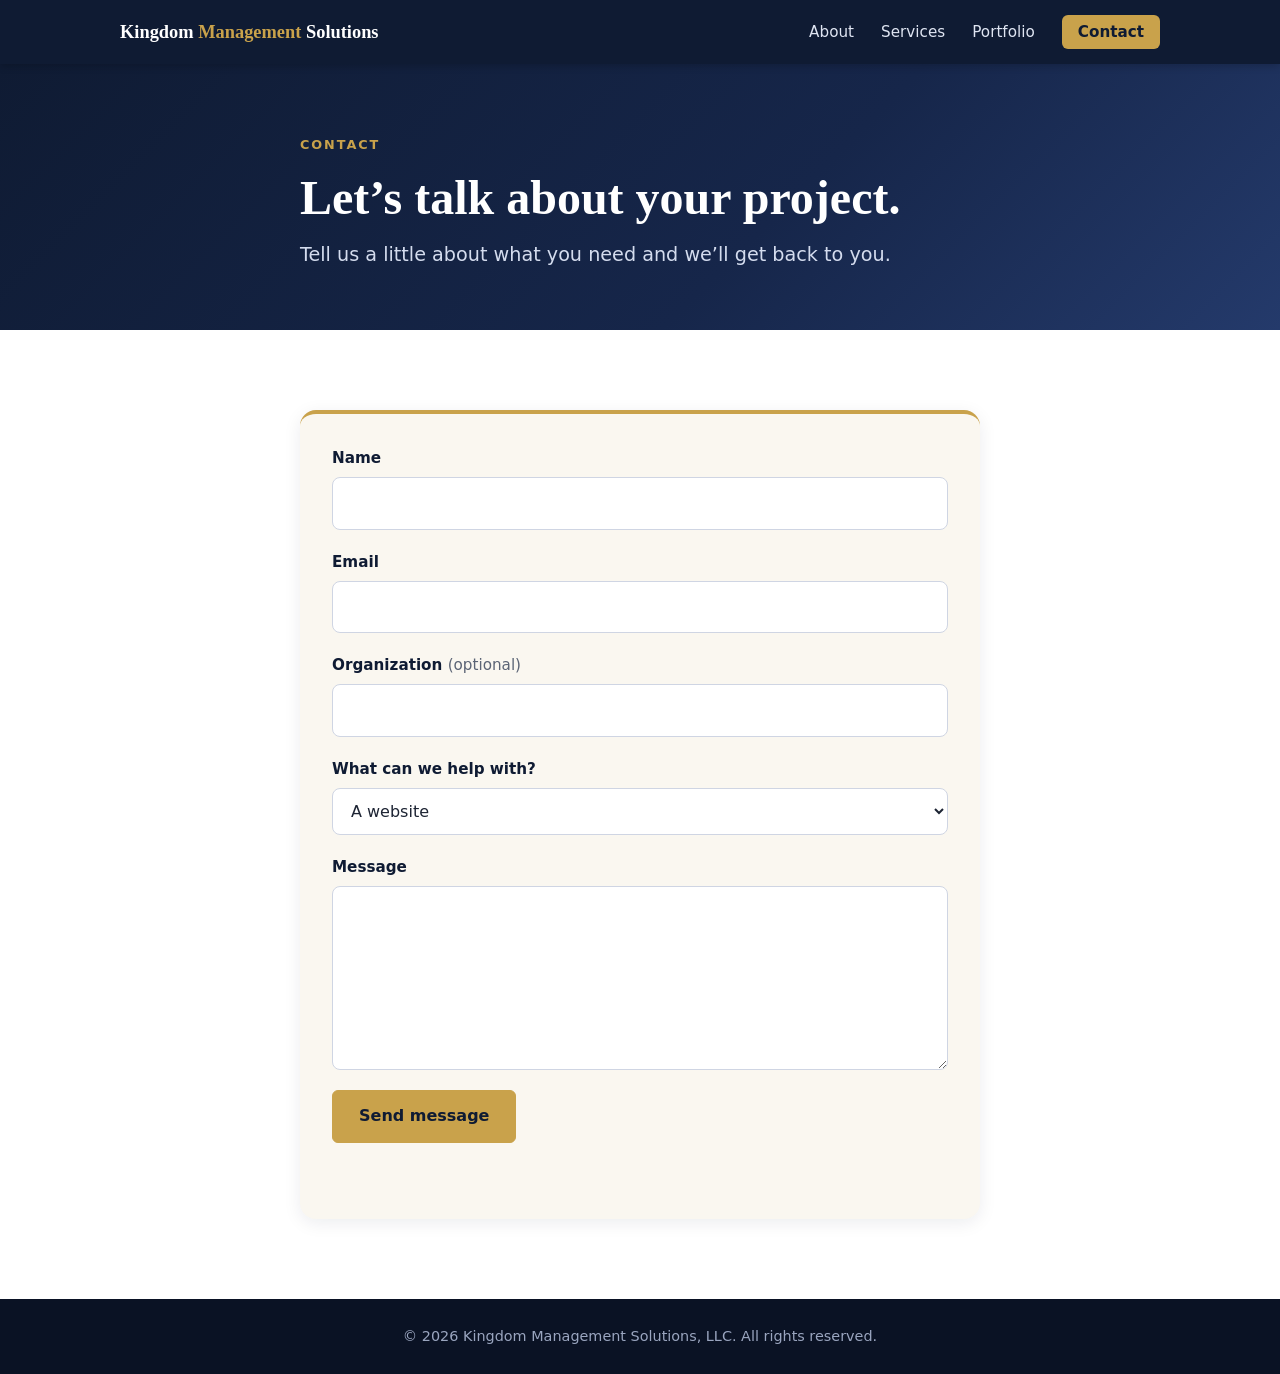
==== contact.html @ 1cbe2ae6 "Initial Kingdom Management Solutions site Co-Authored-By: Claude Sonnet 5.5 <noreply@anthropic.com>" ====
<!doctype html>
<html lang="en">
<head>
<meta charset="utf-8">
<meta name="viewport" content="width=device-width, initial-scale=1">
<title>Contact | Kingdom Management Solutions, LLC</title>
<meta name="description" content="Contact Kingdom Management Solutions, LLC about websites, software or consulting.">
<link rel="stylesheet" href="styles.css">
</head>
<body>
<header class="nav">
  <div class="wrap nav-inner">
    <a class="brand" href="index.html">Kingdom <span>Management</span> Solutions</a>
    <button class="menu-btn" aria-label="Toggle menu" aria-expanded="false">Menu</button>
    <nav id="menu">
      <a href="index.html#about">About</a>
      <a href="index.html#services">Services</a>
      <a href="index.html#portfolio">Portfolio</a>
      <a href="contact.html" class="cta">Contact</a>
    </nav>
  </div>
</header>

<main>
  <section class="page-head">
    <div class="wrap narrow">
      <p class="eyebrow">Contact</p>
      <h1>Let&rsquo;s talk about your project.</h1>
      <p class="lead">Tell us a little about what you need and we&rsquo;ll get back to you.</p>
    </div>
  </section>

  <section class="section">
    <div class="wrap narrow">
      <form id="contact-form" class="form" novalidate>
        <div class="field">
          <label for="name">Name</label>
          <input id="name" name="name" type="text" autocomplete="name" required>
        </div>
        <div class="field">
          <label for="email">Email</label>
          <input id="email" name="email" type="email" autocomplete="email" required>
        </div>
        <div class="field">
          <label for="org">Organization <span class="opt">(optional)</span></label>
          <input id="org" name="organization" type="text" autocomplete="organization">
        </div>
        <div class="field">
          <label for="topic">What can we help with?</label>
          <select id="topic" name="topic" required>
            <option value="Website design or development">A website</option>
            <option value="Software or app development">Software or an app</option>
            <option value="Consulting">Consulting</option>
            <option value="Something else">Something else</option>
          </select>
        </div>
        <div class="field">
          <label for="message">Message</label>
          <textarea id="message" name="message" rows="6" required></textarea>
        </div>
        <!-- spam trap: real visitors never see or fill this -->
        <div class="hp" aria-hidden="true"><label>Leave blank <input type="text" name="_gotcha" tabindex="-1" autocomplete="off"></label></div>
        <button class="btn primary" type="submit" id="send">Send message</button>
        <p class="form-status" id="status" role="status" aria-live="polite"></p>
      </form>
    </div>
  </section>
</main>

<footer>
  <div class="wrap">&copy; <span id="yr">2026</span> Kingdom Management Solutions, LLC. All rights reserved.</div>
</footer>
<script src="script.js"></script>
<script src="contact.js"></script>
</body>
</html>
---- styles.css ----
:root{--navy:#0f1b33;--navy2:#16264a;--gold:#c9a24b;--cream:#faf7f0;--ink:#1d2433;--muted:#5b6475}
*{box-sizing:border-box}
html{scroll-behavior:smooth;scroll-padding-top:70px}
body{margin:0;font-family:Inter,system-ui,-apple-system,Segoe UI,sans-serif;color:var(--ink);background:#fff;line-height:1.65}
h1,h2,h3,.brand{font-family:Georgia,"Times New Roman",serif;line-height:1.2}
.wrap{max-width:1080px;margin:0 auto;padding:0 20px}
.narrow{max-width:720px}.center{text-align:center}
.nav{position:sticky;top:0;z-index:10;background:var(--navy);box-shadow:0 2px 8px rgba(0,0,0,.2)}
.nav-inner{display:flex;align-items:center;justify-content:space-between;height:64px}
.brand{color:#fff;text-decoration:none;font-size:1.15rem;font-weight:700}
.brand span{color:var(--gold)}
nav a{color:#dfe5f2;text-decoration:none;margin-left:22px;font-size:.95rem}
nav a:hover{color:var(--gold)}
nav a.cta{background:var(--gold);color:var(--navy);padding:8px 16px;border-radius:6px;font-weight:600}
.menu-btn{display:none;background:none;border:1px solid var(--gold);color:var(--gold);padding:6px 12px;border-radius:6px;font-size:.9rem}
.hero{position:relative;overflow:hidden;background:var(--navy);color:#fff;padding:110px 0 120px}
.eyebrow{color:var(--gold);letter-spacing:.15em;text-transform:uppercase;font-size:.8rem;font-weight:600;margin:0 0 14px}
.hero h1{font-size:clamp(2.2rem,5vw,3.8rem);margin:0 0 18px;max-width:760px}
.lead{font-size:1.2rem;color:#d4dcee;max-width:640px;margin:0 0 32px}
.actions{display:flex;gap:14px;flex-wrap:wrap}
.btn{display:inline-block;padding:12px 26px;border-radius:6px;border:1.5px solid var(--gold);color:#fff;text-decoration:none;font-weight:600}
.btn.primary{background:var(--gold);color:var(--navy)}
.btn:hover{filter:brightness(1.1)}
.section{padding:80px 0}
.section.alt{background:var(--cream)}
.section.dark{background:var(--navy);color:#e8edf8}
.section h2{font-size:2.1rem;margin:0 0 10px;color:var(--navy)}
.section.dark h2{color:#fff}
.sub{color:var(--muted);margin:0 0 36px}
.grid{display:grid;gap:24px}
.three{grid-template-columns:repeat(3,1fr)}
.two{grid-template-columns:repeat(2,1fr)}
.card,.panel{background:var(--cream);border-radius:10px;padding:28px;box-shadow:0 4px 18px rgba(15,27,51,.08);border-top:4px solid var(--gold)}
.card h3,.panel h3{margin:8px 0 10px;color:var(--navy)}
.card a{color:var(--navy2);font-weight:600;text-decoration:none}
.card a:hover{color:var(--gold)}
.icon{font-size:2rem;color:var(--gold)}
.panel ul{padding-left:20px;margin:0}
.panel li{margin-bottom:6px}
footer{background:#0a1224;color:#9aa5bf;text-align:center;padding:26px 0;font-size:.9rem}
@media(max-width:800px){
 .three,.two{grid-template-columns:1fr}
 .menu-btn{display:block}
 nav{display:none;position:absolute;top:64px;left:0;right:0;background:var(--navy);padding:12px 20px 20px;flex-direction:column}
 nav.open{display:flex}
 nav a{margin:10px 0}
 .hero{padding:80px 0}
}
.tag{margin:0;color:var(--gold);text-transform:uppercase;letter-spacing:.12em;font-size:.75rem;font-weight:700}
.card .tag+h3{margin-top:4px}
.section.alt .card,.section.alt .panel{background:#fff}
.hero-media{position:absolute;inset:0;z-index:0}
.hero-content{position:relative;z-index:1}
.hero-video,.hero-still{position:absolute;left:0;top:50%;width:100%;height:auto;min-height:100%;object-fit:cover;transform:translateY(-50%);opacity:0;transition:opacity 1s ease}
.hero-video.on,.hero-still.on{opacity:1}
.hero-still.on{animation:drift 8s ease-out forwards}
@keyframes drift{from{transform:translateY(-50%) scale(1.02)}to{transform:translateY(-50%) scale(1.1)}}
.hero-shade{position:absolute;inset:0;background:linear-gradient(100deg,rgba(15,27,51,.93) 0%,rgba(15,27,51,.8) 50%,rgba(15,27,51,.6) 100%)}
@media(prefers-reduced-motion:reduce){.hero-still{animation:none!important}}


.card{overflow:hidden}
.card .shot{display:block;margin:-28px -28px 20px;line-height:0;background:var(--navy)}
.card .shot img{width:100%;aspect-ratio:16/9;object-fit:cover;object-position:top;display:block;transition:transform .4s}
.card:hover .shot img{transform:scale(1.03)}
@media(prefers-reduced-motion:reduce){.card:hover .shot img{transform:none}}
/* The store-kit clips are 16:9 files with the 4:3 game centered between dark bars (game spans x 335-1585 of 1920).
   Zoom crops the bars so the game fills the banner width. Set --video-zoom to 1 for full-frame videos. */
.hero-video{--video-zoom:1.54;transform:translateY(-50%) scale(var(--video-zoom))}

.now{position:absolute;right:20px;bottom:20px;z-index:2;display:grid;gap:2px;max-width:min(280px,calc(100% - 40px));padding:12px 16px;border-radius:8px;background:rgba(15,27,51,.82);border:1px solid rgba(201,162,75,.6);color:#fff;text-decoration:none;backdrop-filter:blur(6px);opacity:0;transform:translateY(6px);transition:opacity .3s,transform .3s}
.now.show{opacity:1;transform:none}
.now:hover{border-color:var(--gold)}
.now-label{color:var(--gold);text-transform:uppercase;letter-spacing:.12em;font-size:.68rem;font-weight:700}
.now-title{font-family:Georgia,"Times New Roman",serif;font-size:1.1rem;line-height:1.25}
.now-type{color:#c9d2e6;font-size:.85rem}
@media(prefers-reduced-motion:reduce){.now{transition:none}}

.hero-panel{max-width:680px;padding:36px 40px;border-radius:20px;background:rgba(15,27,51,.9);border:1px solid rgba(201,162,75,.35);box-shadow:0 12px 40px rgba(0,0,0,.35);backdrop-filter:blur(8px)}
.hero-panel .lead{margin-bottom:28px}
.hero-panel h1{max-width:none}
@media(max-width:800px){.hero-panel{padding:26px 22px;border-radius:16px}}


.page-head{background:linear-gradient(135deg,var(--navy),var(--navy2) 60%,#243a6b);color:#fff;padding:70px 0 60px}
.page-head h1{font-size:clamp(2rem,4.5vw,3rem);margin:0 0 12px}
.page-head .lead{margin:0}
.form{display:grid;gap:20px;background:var(--cream);padding:32px;border-radius:16px;border-top:4px solid var(--gold);box-shadow:0 4px 18px rgba(15,27,51,.08)}
.field{display:grid;gap:6px}
.field label{font-weight:600;color:var(--navy);font-size:.95rem}
.opt{font-weight:400;color:var(--muted)}
.field input,.field select,.field textarea{font:inherit;padding:12px 14px;border:1.5px solid #cfd5e3;border-radius:8px;background:#fff;color:var(--ink);width:100%}
.field input:focus,.field select:focus,.field textarea:focus{outline:2px solid var(--gold);outline-offset:1px;border-color:var(--gold)}
.hp{position:absolute;left:-9999px;width:1px;height:1px;overflow:hidden}
.form .btn{justify-self:start;cursor:pointer;font:inherit;font-weight:600}
.form .btn:disabled{opacity:.6;cursor:wait}
.form-status{margin:0;min-height:1.5em}
.form-status.ok{color:#1f7a3d}
.form-status.error{color:#b3261e}
@media(max-width:800px){.form{padding:22px}}
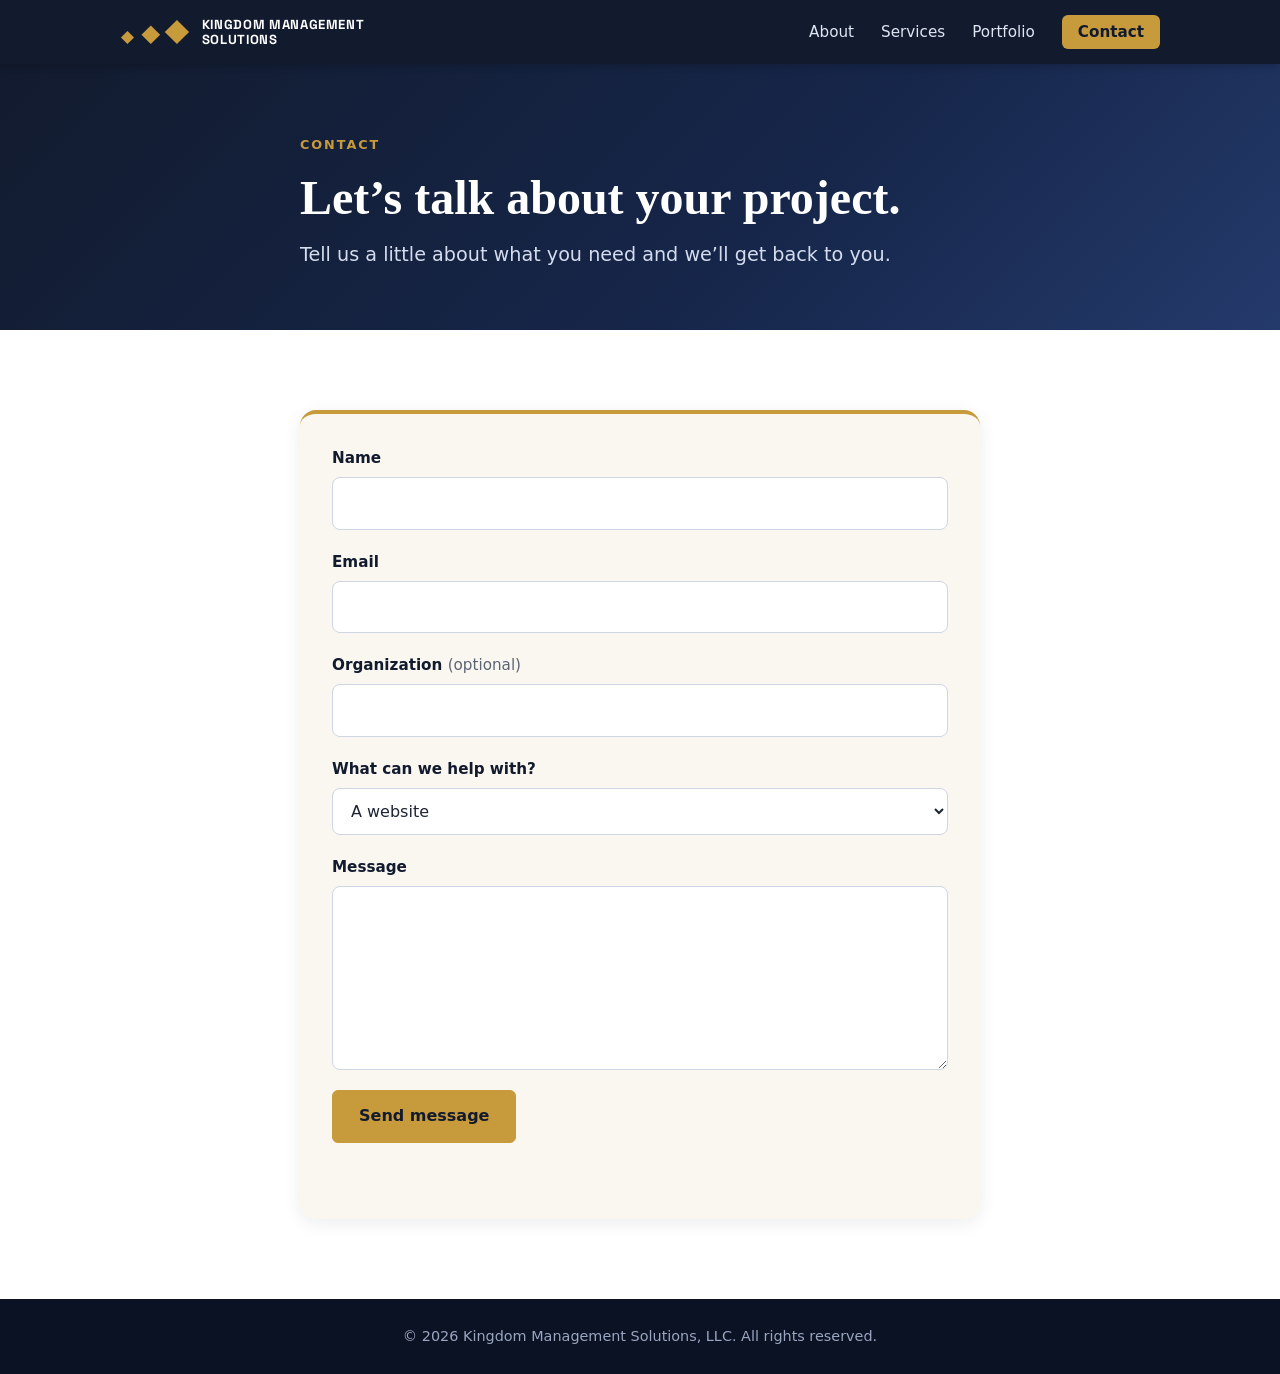
==== commit 47ef910d: "Add logo, favicon and brand colors Co-Authored-By: Claude Sonnet 5.5 <noreply@anthropic.com>" ====
--- a/contact.html
+++ b/contact.html
@@ -5,12 +5,15 @@
 <meta name="viewport" content="width=device-width, initial-scale=1">
 <title>Contact | Kingdom Management Solutions, LLC</title>
 <meta name="description" content="Contact Kingdom Management Solutions, LLC about websites, software or consulting.">
+<link rel="preconnect" href="https://fonts.googleapis.com">
+<link rel="stylesheet" href="https://fonts.googleapis.com/css2?family=Space+Grotesk:wght@500;600;700&display=swap">
+<link rel="icon" href="assets/favicon.svg" type="image/svg+xml">
 <link rel="stylesheet" href="styles.css">
 </head>
 <body>
 <header class="nav">
   <div class="wrap nav-inner">
-    <a class="brand" href="index.html">Kingdom <span>Management</span> Solutions</a>
+    <a class="brand" href="index.html"><img class="brand-mark" src="assets/logo-mark.svg" alt=""><span class="brand-text">Kingdom Management<br>Solutions</span><span class="sr-only"> (home)</span></a>
     <button class="menu-btn" aria-label="Toggle menu" aria-expanded="false">Menu</button>
     <nav id="menu">
       <a href="index.html#about">About</a>
--- a/styles.css
+++ b/styles.css
@@ -1,14 +1,12 @@
-:root{--navy:#0f1b33;--navy2:#16264a;--gold:#c9a24b;--cream:#faf7f0;--ink:#1d2433;--muted:#5b6475}
+:root{--navy:#121B2E;--navy2:#16264a;--gold:#C79A3C;--cream:#faf7f0;--ink:#1d2433;--muted:#5b6475}
 *{box-sizing:border-box}
 html{scroll-behavior:smooth;scroll-padding-top:70px}
 body{margin:0;font-family:Inter,system-ui,-apple-system,Segoe UI,sans-serif;color:var(--ink);background:#fff;line-height:1.65}
-h1,h2,h3,.brand{font-family:Georgia,"Times New Roman",serif;line-height:1.2}
+h1,h2,h3{font-family:Georgia,"Times New Roman",serif;line-height:1.2}
 .wrap{max-width:1080px;margin:0 auto;padding:0 20px}
 .narrow{max-width:720px}.center{text-align:center}
 .nav{position:sticky;top:0;z-index:10;background:var(--navy);box-shadow:0 2px 8px rgba(0,0,0,.2)}
 .nav-inner{display:flex;align-items:center;justify-content:space-between;height:64px}
-.brand{color:#fff;text-decoration:none;font-size:1.15rem;font-weight:700}
-.brand span{color:var(--gold)}
 nav a{color:#dfe5f2;text-decoration:none;margin-left:22px;font-size:.95rem}
 nav a:hover{color:var(--gold)}
 nav a.cta{background:var(--gold);color:var(--navy);padding:8px 16px;border-radius:6px;font-weight:600}
@@ -98,3 +96,8 @@
 .form-status.ok{color:#1f7a3d}
 .form-status.error{color:#b3261e}
 @media(max-width:800px){.form{padding:22px}}
+
+.brand{display:flex;align-items:center;gap:12px;color:#fff;text-decoration:none;font-family:"Space Grotesk",system-ui,sans-serif;text-transform:uppercase}
+.brand-mark{height:26px;width:auto;display:block}
+.brand-text{font-size:.82rem;font-weight:700;letter-spacing:.05em;line-height:1.15}
+.sr-only{position:absolute;width:1px;height:1px;overflow:hidden;clip:rect(0 0 0 0);white-space:nowrap}
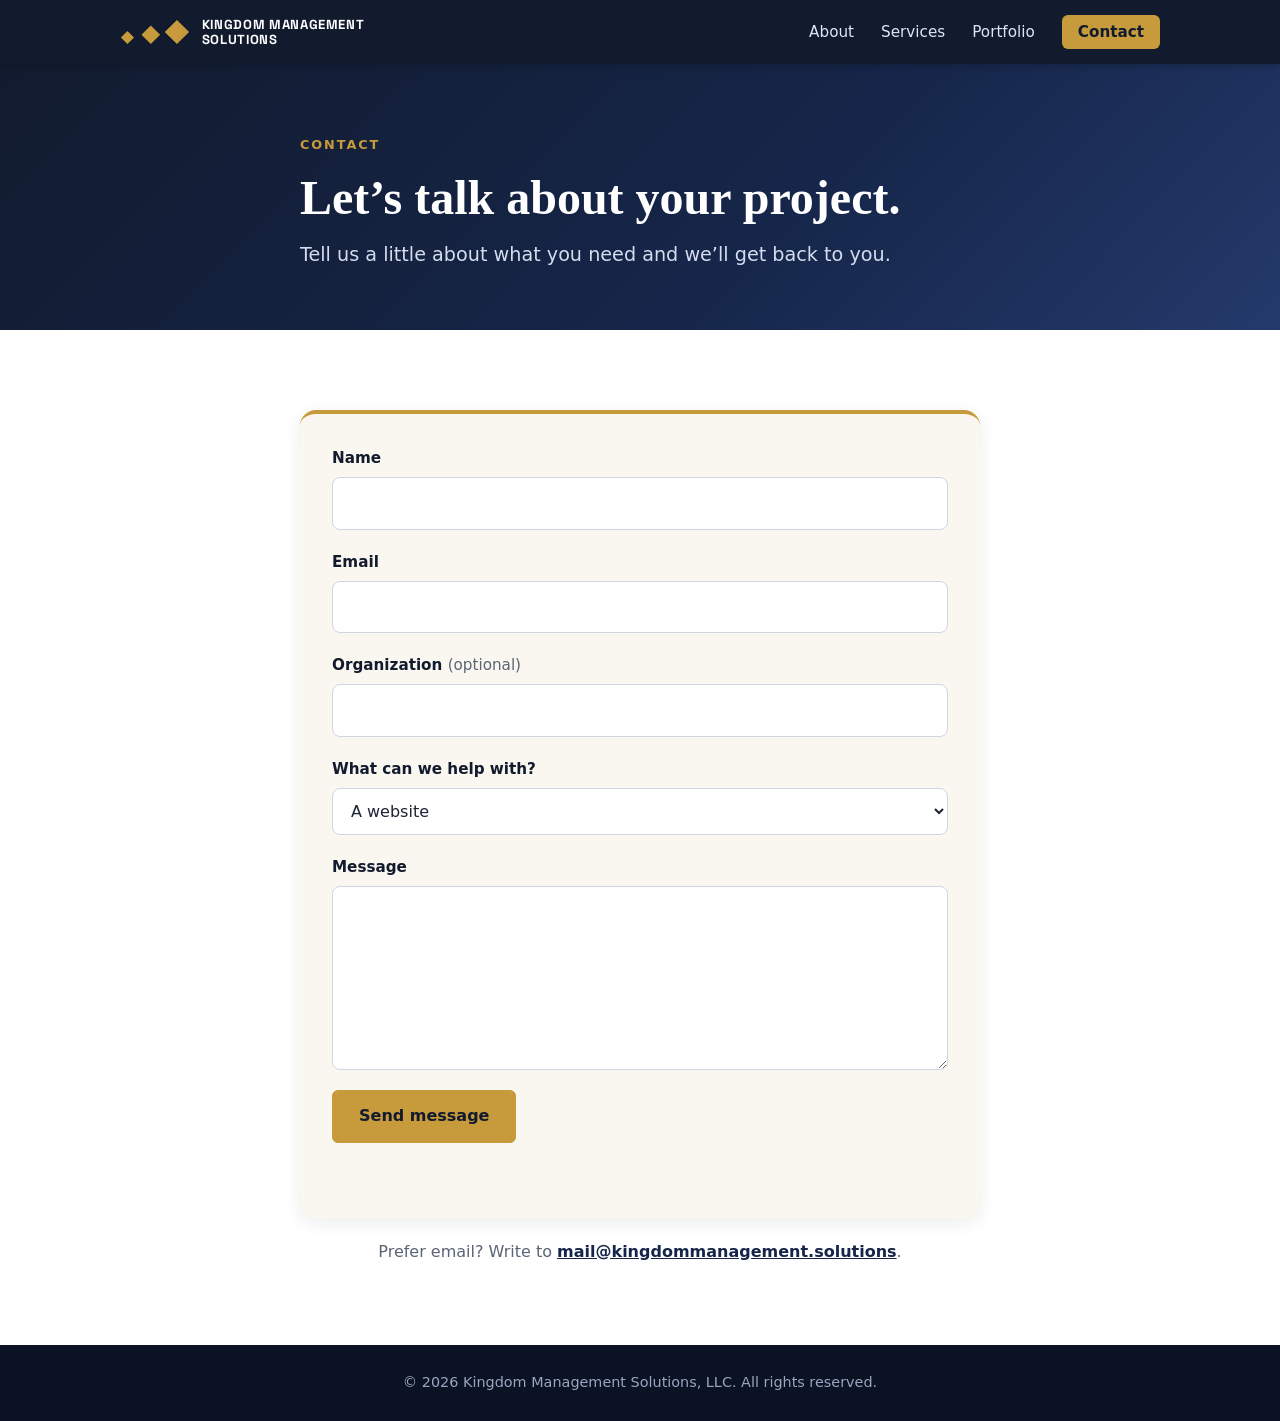
==== commit 32008a01: "Contact form: send to mail@kingdommanagement.solutions, with prefilled email fallback Co-Authored-By" ====
--- a/contact.html
+++ b/contact.html
@@ -66,6 +66,7 @@
         <button class="btn primary" type="submit" id="send">Send message</button>
         <p class="form-status" id="status" role="status" aria-live="polite"></p>
       </form>
+      <p class="direct">Prefer email? Write to <a href="mailto:mail@kingdommanagement.solutions">mail@kingdommanagement.solutions</a>.</p>
     </div>
   </section>
 </main>
--- a/styles.css
+++ b/styles.css
@@ -101,3 +101,12 @@
 .brand-mark{height:26px;width:auto;display:block}
 .brand-text{font-size:.82rem;font-weight:700;letter-spacing:.05em;line-height:1.15}
 .sr-only{position:absolute;width:1px;height:1px;overflow:hidden;clip:rect(0 0 0 0);white-space:nowrap}
+
+.card-meta{display:flex;justify-content:space-between;align-items:center;gap:10px}
+.card-meta+h3{margin-top:4px}
+.status{flex:none;font-size:.68rem;font-weight:700;padding:3px 10px;border-radius:999px;text-transform:uppercase;letter-spacing:.06em}
+.status.live{background:#e3f4e8;color:#1f6b3a}
+.status.soon{background:#fdf1d6;color:#7a4e00}
+
+.direct{margin:20px 0 0;color:var(--muted);text-align:center}
+.direct a{color:var(--navy2);font-weight:600}
